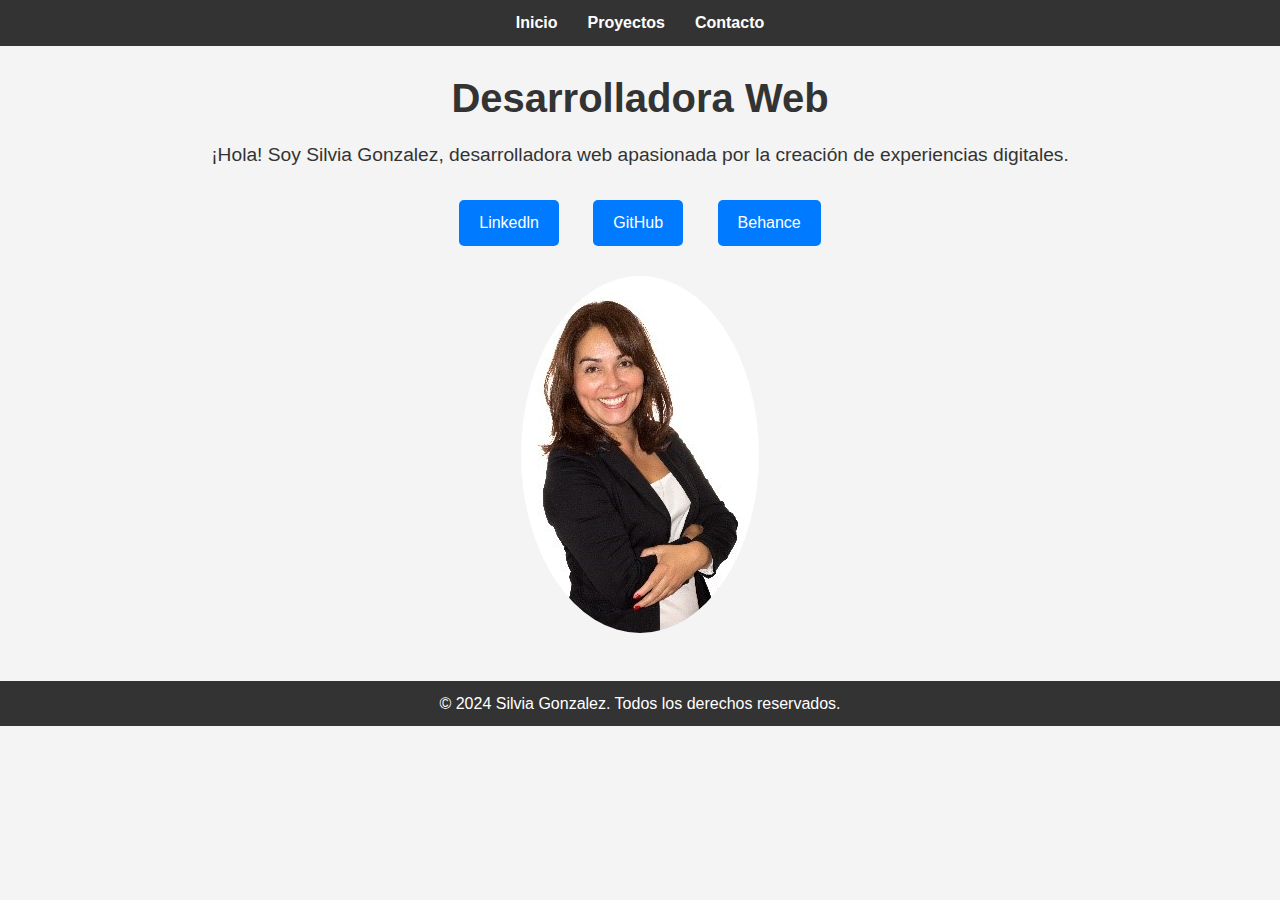
==== index.html @ 20e85bcf "se crea archivos index, style, se carga imagen, se modifica readme" ====
<!DOCTYPE html>
<html lang="en">
<head>
    <meta charset="UTF-8">
    <meta name="viewport" content="width=device-width, initial-scale=1.0">
    <meta http-equiv="X-UA-Compatible" content="IE=edge">
    <title>Portafolio de Silvia Gonzalez</title>
       
    <!-- Agrega otras etiquetas meta necesarias -->
     <link rel="stylesheet" href="style.css">
</head>
<body>
    <header>
        <nav>
            <ul>
                <li><a href="#">Inicio</a></li>
                <li><a href="#">Proyectos</a></li>
                <li><a href="#">Contacto</a></li>
            </ul>
        </nav>
    </header>
    <main>
        <section>
            <h1>Desarrolladora <strong>Web</strong></h1>
            <p>¡Hola! Soy Silvia Gonzalez, desarrolladora web apasionada por la creación de experiencias digitales.</p>
            <div class="botones">
                <a href="www.linkedin.com/in/silvia-gonzalez-frontend" target="_blank" rel="noopener noreferrer">Linkedln</a>
                <a href="https://github.com/SILVIAGONZALEZ1" target="_blank" rel="noopener noreferrer">GitHub</a>
                <a href="https://www.behance.net/silviagonzalez29" target="_blank" rel="noopener noreferrer">Behance</a>
                
            </div>
            <img src="img/foto1.jpg" alt="imagen mujer">
        </section>
    </main>
    <footer>
        <p>&copy; 2024 Silvia Gonzalez. Todos los derechos reservados.</p>
    </footer>
</body>
</html>
---- style.css ----
/* Reseteo básico de estilos */
* {
    margin: 0;
    padding: 0;
    box-sizing: border-box;
}

body {
    font-family: 'Arial', sans-serif;
    line-height: 1.6;
    background-color: #f4f4f4;
    color: #333;
}

header {
    background-color: #333;
    color: #fff;
    padding: 10px 0;
    text-align: center;
}

header nav ul {
    list-style: none;
    display: flex;
    justify-content: center;
}

header nav ul li {
    margin: 0 15px;
}

header nav ul li a {
    color: #fff;
    text-decoration: none;
    font-weight: bold;
}

main {
    padding: 20px;
    text-align: center;
}

main h1 {
    font-size: 2.5em;
    margin-bottom: 10px;
}

main p {
    font-size: 1.2em;
    margin-bottom: 20px;
}

.botones a {
    display: inline-block;
    margin: 10px 15px;
    padding: 10px 20px;
    color: #fff;
    background-color: #007bff;
    border-radius: 5px;
    text-decoration: none;
}

.botones a:hover {
    background-color: #0056b3;
}

img {
    max-width: 100%;
    height: auto;
    border-radius: 50%;
    margin-top: 20px;
}

footer {
    background-color: #333;
    color: #fff;
    text-align: center;
    padding: 10px 0;
    margin-top: 20px;
}

footer p {
    margin: 0;
}
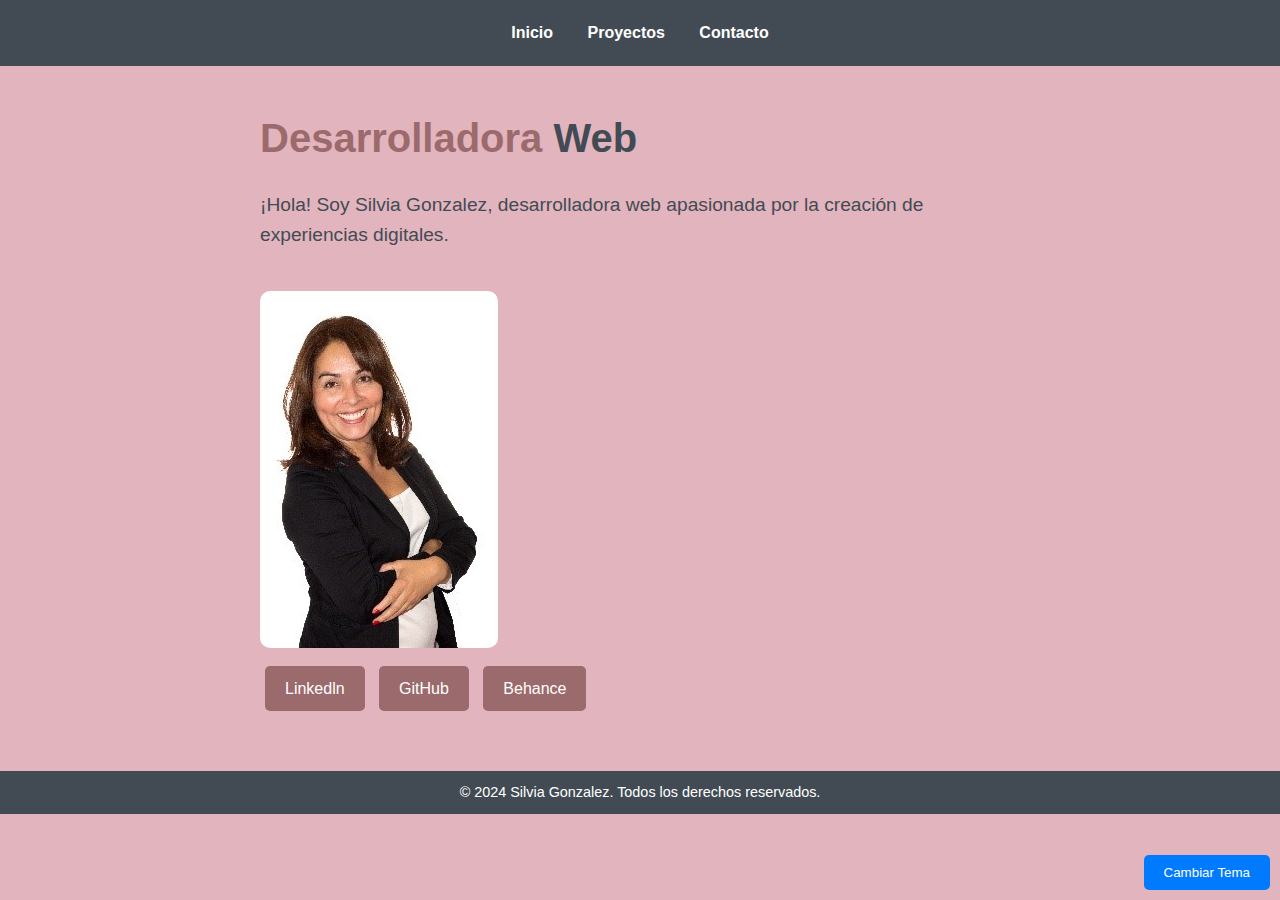
==== commit 13057804: "Se crean archivos proyectos.html , contacto.html, app.js , y se mejora el style.css" ====
--- a/index.html
+++ b/index.html
@@ -13,9 +13,9 @@
     <header>
         <nav>
             <ul>
-                <li><a href="#">Inicio</a></li>
-                <li><a href="#">Proyectos</a></li>
-                <li><a href="#">Contacto</a></li>
+                <li><a href="index.html">Inicio</a></li>
+                <li><a href="proyectos.html">Proyectos</a></li>
+                <li><a href="contacto.html">Contacto</a></li>
             </ul>
         </nav>
     </header>
@@ -23,17 +23,19 @@
         <section>
             <h1>Desarrolladora <strong>Web</strong></h1>
             <p>¡Hola! Soy Silvia Gonzalez, desarrolladora web apasionada por la creación de experiencias digitales.</p>
+            <img src="img/foto1.jpg" alt="imagen mujer">
             <div class="botones">
                 <a href="www.linkedin.com/in/silvia-gonzalez-frontend" target="_blank" rel="noopener noreferrer">Linkedln</a>
                 <a href="https://github.com/SILVIAGONZALEZ1" target="_blank" rel="noopener noreferrer">GitHub</a>
                 <a href="https://www.behance.net/silviagonzalez29" target="_blank" rel="noopener noreferrer">Behance</a>
                 
             </div>
-            <img src="img/foto1.jpg" alt="imagen mujer">
+            
         </section>
     </main>
     <footer>
         <p>&copy; 2024 Silvia Gonzalez. Todos los derechos reservados.</p>
     </footer>
+    <script src="app.js"></script>
 </body>
 </html>
--- a/style.css
+++ b/style.css
@@ -1,48 +1,59 @@
-/* Reseteo básico de estilos */
+/* Reseteo básico para quitar márgenes y padding */
 * {
     margin: 0;
     padding: 0;
     box-sizing: border-box;
 }
 
+/* Estilos generales del body */
 body {
     font-family: 'Arial', sans-serif;
+    background-color: #E2B4BD; /* Fondo general */
+    color: #424B54; /* Color del texto principal */
     line-height: 1.6;
-    background-color: #f4f4f4;
-    color: #333;
 }
 
+/* Estilos del header */
 header {
-    background-color: #333;
-    color: #fff;
-    padding: 10px 0;
+    background-color: #424B54; /* Color del header */
+    padding: 20px;
     text-align: center;
 }
 
 header nav ul {
     list-style: none;
-    display: flex;
-    justify-content: center;
 }
 
 header nav ul li {
+    display: inline;
     margin: 0 15px;
 }
 
 header nav ul li a {
-    color: #fff;
+    color: #FFFFFF; /* Color de los enlaces del menú */
     text-decoration: none;
     font-weight: bold;
 }
 
+header nav ul li a:hover {
+    color: #E2B4BD; /* Color de los enlaces al pasar el mouse */
+}
+
+/* Estilos del main */
 main {
-    padding: 20px;
-    text-align: center;
+    padding: 40px 20px;
+    max-width: 800px;
+    margin: 0 auto;
 }
 
 main h1 {
+    color: #9B6A6C; /* Color del título principal */
+    margin-bottom: 20px;
     font-size: 2.5em;
-    margin-bottom: 10px;
+}
+
+main h1 strong {
+    color: #424B54; /* Resaltado del título */
 }
 
 main p {
@@ -50,35 +61,68 @@
     margin-bottom: 20px;
 }
 
-.botones a {
+main .botones a {
     display: inline-block;
-    margin: 10px 15px;
+    background-color: #9B6A6C; /* Color de los botones */
+    color: #FFFFFF;
     padding: 10px 20px;
-    color: #fff;
-    background-color: #007bff;
+    margin: 10px 5px;
+    text-decoration: none;
     border-radius: 5px;
-    text-decoration: none;
 }
 
-.botones a:hover {
-    background-color: #0056b3;
+main .botones a:hover {
+    background-color: #424B54; /* Color de los botones al pasar el mouse */
 }
 
-img {
+/* Estilo de la imagen */
+main img {
     max-width: 100%;
     height: auto;
-    border-radius: 50%;
+    border-radius: 10px;
     margin-top: 20px;
 }
 
+/* Estilos del footer */
 footer {
-    background-color: #333;
-    color: #fff;
+    background-color: #424B54; /* Color del footer */
+    color: #FFFFFF; /* Color del texto en el footer */
     text-align: center;
-    padding: 10px 0;
-    margin-top: 20px;
+    padding: 10px;
+    margin-top: 10px;
+    font-size: 0.9em;
 }
 
 footer p {
     margin: 0;
 }
+
+footer a {
+    color: #93A8AC; /* Color de los enlaces en el footer */
+    text-decoration: none;
+}
+
+footer a:hover {
+    color: #E2B4BD; /* Color de los enlaces en el footer al pasar el mouse */
+}
+
+.dark-theme {
+    background-color: #333;
+    color: #fff;
+}
+
+.theme-button {
+    position: fixed;
+    bottom: 10px;
+    right: 10px;
+    padding: 10px 20px;
+    background-color: #007bff;
+    color: #fff;
+    border: none;
+    border-radius: 5px;
+    cursor: pointer;
+}
+
+.theme-button:hover {
+    background-color: #0056b3;
+}
